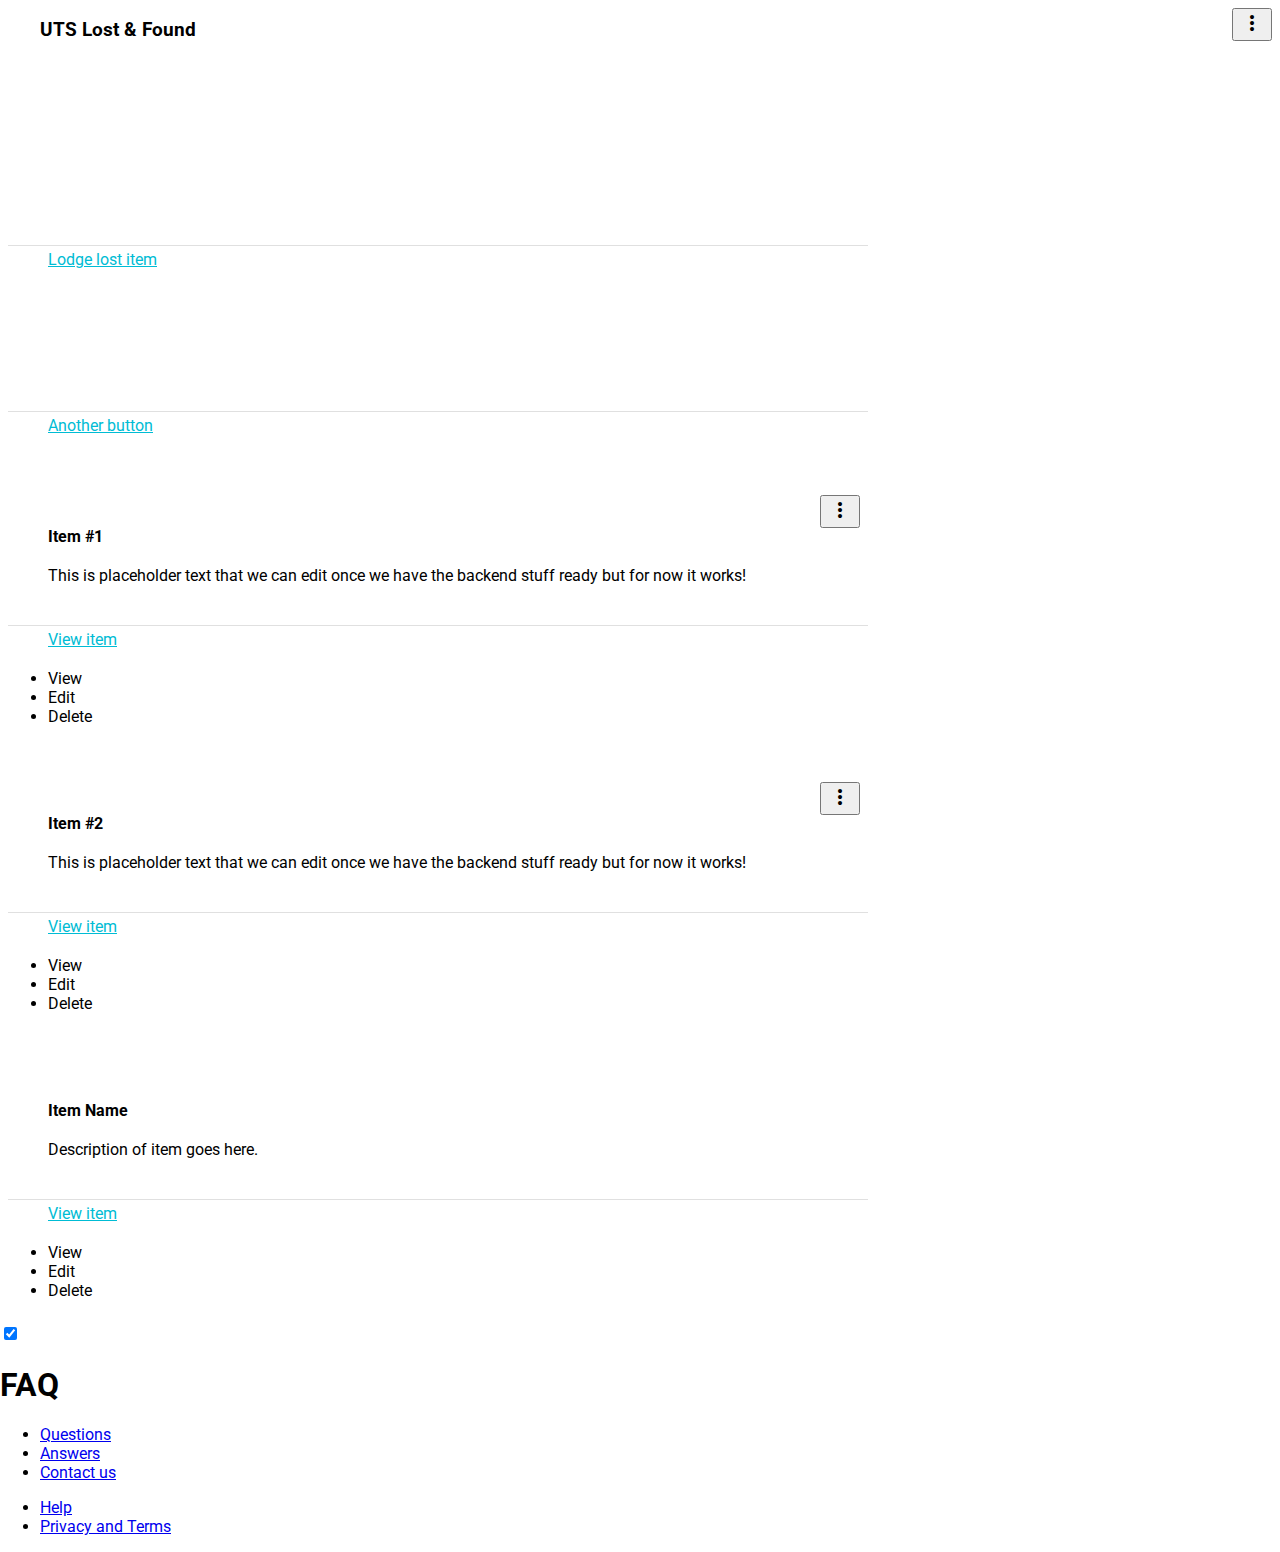
==== index.html @ cadc9a9c "Add files via upload" ====
<!doctype html>
<html lang="en">
  <head>
    <meta charset="utf-8">
    <meta http-equiv="X-UA-Compatible" content="IE=edge">
    <meta name="description" content="UTS Lost and Found web app">
    <meta name="viewport" content="width=device-width, initial-scale=1.0, minimum-scale=1.0">
    <title>UTS Lost and Found - release 1</title>

    <link rel="stylesheet" href="https://fonts.googleapis.com/css?family=Roboto:regular,bold,italic,thin,light,bolditalic,black,medium&amp;lang=en">
    <link rel="stylesheet" href="https://fonts.googleapis.com/icon?family=Material+Icons">
    <link rel="stylesheet" href="https://code.getmdl.io/1.2.0/material.indigo-pink.min.css" />
    <link rel="stylesheet" href="styles.css">
    <style>
    .bg1 {
      color: white;
      background-image: url("http://www.newcitymed.com/wp-content/uploads/Newcity_Medical_footer-512x256.jpg");
    }
    .bg2 {
      color: white;
      background-image: url("http://ndl.mgccw.com/mu3/app/20150920/09/1442721709796/ss/0_small.png");
    }
    </style>
  </head>
  <body onload="upd()" class="mdl-demo mdl-color--grey-100 mdl-color-text--grey-700 mdl-base">
    <div class="mdl-layout mdl-js-layout mdl-layout--fixed-header">
      <header class="mdl-layout__header  mdl-layout__header--scroll mdl-color--primary">
        <div class="mdl-layout--large-screen-only mdl-layout__header-row"></div>
        <div class="mdl-layout__header-row">
          <h3>UTS Lost & Found</h3>
        </div>
      </header>
      <main class="mdl-layout__content">
        <div class="mdl-layout__tab-panel is-active" id="overview">
          <section id="optionCards" class="section--center mdl-grid mdl-grid--no-spacing mdl-shadow--2dp">
            <div class="bg1 mdl-card mdl-cell mdl-cell--6-col-desktop mdl-cell--4-col-tablet mdl-cell--4-col-phone">
              <div class="mdl-card__supporting-text">
                <h4>Lost an item?</h4>
                Have you lost an item? Lodge a "Lost Item" application in case we've found it.
              </div>
              <div class="mdl-card__actions">
                <a href="#" class="mdl-button">Lodge lost item</a>
              </div>
            </div>
            <div class="bg2 mdl-card mdl-cell mdl-cell--6-col-desktop mdl-cell--4-col-tablet mdl-cell--4-col-phone">
              <div class="mdl-card__supporting-text">
                <h4>Something else?</h4>
                This is just placeholder in case we need to fit something else here
              </div>
              <div class="mdl-card__actions">
                <a href="#" class="mdl-button">Another button</a>
              </div>
            </div>
          </section>

          <section id="lostItemCard" class="hidden section--center mdl-grid mdl-grid--no-spacing mdl-shadow--2dp">
            <div  class="mdl-card mdl-cell mdl-cell--12-col">
              <div class="mdl-card__supporting-text">
                <h4 class="itemName">Item Name</h4>
                <span>Description of item goes here.</span>
              </div>
              <div class="mdl-card__actions">
                <a href="#" class="mdl-button">View item</a>
              </div>
            </div>
            <button class="hidden mdl-button mdl-js-button mdl-js-ripple-effect mdl-button--icon">
              <i class="material-icons">more_vert</i>
            </button>
            <ul class="mdl-menu mdl-js-menu mdl-menu--bottom-right">
              <li class="mdl-menu__item">View</li>
              <li class="mdl-menu__item">Edit</li>
              <li class="mdl-menu__item" disabled>Delete</li>
            </ul>
          </section>

        </div>
        
		<!-- PAGE STUFF HERE !-->


        <footer class="mdl-mega-footer">
          <div class="mdl-mega-footer--middle-section">
            <div class="mdl-mega-footer--drop-down-section">
              <input class="mdl-mega-footer--heading-checkbox" type="checkbox" checked>
              <h1 class="mdl-mega-footer--heading">FAQ</h1>
              <ul class="mdl-mega-footer--link-list">
                <li><a href="#">Questions</a></li>
                <li><a href="#">Answers</a></li>
                <li><a href="#">Contact us</a></li>
              </ul>
            </div>
          </div>
          <div class="mdl-mega-footer--bottom-section">
            <ul class="mdl-mega-footer--link-list">
              <li><a href="#">Help</a></li>
              <li><a href="#">Privacy and Terms</a></li>
            </ul>
          </div>
        </footer>
      </main>
    </div>
    <script src="https://code.jquery.com/jquery-3.1.0.min.js"></script>
    <script src="https://code.getmdl.io/1.2.0/material.min.js"></script>
    <script src="app.js"></script>
  </body>
</html>
---- styles.css ----
/**
 * Copyright 2015 Google Inc. All Rights Reserved.
 *
 * Licensed under the Apache License, Version 2.0 (the "License");
 * you may not use this file except in compliance with the License.
 * You may obtain a copy of the License at
 *
 *      http://www.apache.org/licenses/LICENSE-2.0
 *
 * Unless required by applicable law or agreed to in writing, software
 * distributed under the License is distributed on an "AS IS" BASIS,
 * WITHOUT WARRANTIES OR CONDITIONS OF ANY KIND, either express or implied.
 * See the License for the specific language governing permissions and
 * limitations under the License.
 */

html, body {
  font-family: 'Roboto', 'Helvetica', sans-serif;
  margin: 0;
  padding: 0;
}
.mdl-demo .mdl-layout__header-row {
  padding-left: 40px;
}
.mdl-demo .mdl-layout.is-small-screen .mdl-layout__header-row h3 {
  font-size: inherit;
}
.mdl-demo .mdl-layout__tab-bar-button {
  display: none;
}
.mdl-demo .mdl-layout.is-small-screen .mdl-layout__tab-bar .mdl-button {
  display: none;
}
.mdl-demo .mdl-layout:not(.is-small-screen) .mdl-layout__tab-bar,
.mdl-demo .mdl-layout:not(.is-small-screen) .mdl-layout__tab-bar-container {
  overflow: visible;
}
.mdl-demo .mdl-layout__tab-bar-container {
  height: 64px;
}
.mdl-demo .mdl-layout__tab-bar {
  padding: 0;
  padding-left: 16px;
  box-sizing: border-box;
  height: 100%;
  width: 100%;
}
.mdl-demo .mdl-layout__tab-bar .mdl-layout__tab {
  height: 64px;
  line-height: 64px;
}
.mdl-demo .mdl-layout__tab-bar .mdl-layout__tab.is-active::after {
  background-color: white;
  height: 4px;
}
.mdl-demo main > .mdl-layout__tab-panel {
  padding: 8px;
  padding-top: 48px;
}
.mdl-demo .mdl-card {
  height: auto;
  display: -webkit-flex;
  display: -ms-flexbox;
  display: flex;
  -webkit-flex-direction: column;
      -ms-flex-direction: column;
          flex-direction: column;
}
.mdl-demo .mdl-card > * {
  height: auto;
}
.mdl-demo .mdl-card .mdl-card__supporting-text {
  margin: 40px;
  -webkit-flex-grow: 1;
      -ms-flex-positive: 1;
          flex-grow: 1;
  padding: 0;
  color: inherit;
  width: calc(100% - 80px);
}
.mdl-demo.mdl-demo .mdl-card__supporting-text h4 {
  margin-top: 0;
  margin-bottom: 20px;
}
.mdl-demo .mdl-card__actions {
  margin: 0;
  padding: 4px 40px;
  color: inherit;
}
.mdl-demo .mdl-card__actions a {
  color: #00BCD4;
  margin: 0;
}
.mdl-demo .mdl-card__actions a:hover,
.mdl-demo .mdl-card__actions a:active {
  color: inherit;
  background-color: transparent;
}
.mdl-demo .mdl-card__supporting-text + .mdl-card__actions {
  border-top: 1px solid rgba(0, 0, 0, 0.12);
}
.mdl-demo #add {
  position: absolute;
  right: 40px;
  top: 36px;
  z-index: 999;
}

.mdl-demo .mdl-layout__content section:not(:last-of-type) {
  position: relative;
  margin-bottom: 48px;
}
.mdl-demo section.section--center {
  max-width: 860px;
}
.mdl-demo #features section.section--center {
  max-width: 620px;
}
.mdl-demo section > header{
  display: -webkit-flex;
  display: -ms-flexbox;
  display: flex;
  -webkit-align-items: center;
      -ms-flex-align: center;
          align-items: center;
  -webkit-justify-content: center;
      -ms-flex-pack: center;
          justify-content: center;
}
.mdl-demo section > .section__play-btn {
  min-height: 200px;
}
.mdl-demo section > header > .material-icons {
  font-size: 3rem;
}
.mdl-demo section > button {
  position: absolute;
  z-index: 99;
  top: 8px;
  right: 8px;
}
.mdl-demo section .section__circle {
  display: -webkit-flex;
  display: -ms-flexbox;
  display: flex;
  -webkit-align-items: center;
      -ms-flex-align: center;
          align-items: center;
  -webkit-justify-content: flex-start;
      -ms-flex-pack: start;
          justify-content: flex-start;
  -webkit-flex-grow: 0;
      -ms-flex-positive: 0;
          flex-grow: 0;
  -webkit-flex-shrink: 1;
      -ms-flex-negative: 1;
          flex-shrink: 1;
}
.mdl-demo section .section__text {
  -webkit-flex-grow: 1;
      -ms-flex-positive: 1;
          flex-grow: 1;
  -webkit-flex-shrink: 0;
      -ms-flex-negative: 0;
          flex-shrink: 0;
  padding-top: 8px;
}
.mdl-demo section .section__text h5 {
  font-size: inherit;
  margin: 0;
  margin-bottom: 0.5em;
}
.mdl-demo section .section__text a {
  text-decoration: none;
}
.mdl-demo section .section__circle-container > .section__circle-container__circle {
  width: 64px;
  height: 64px;
  border-radius: 32px;
  margin: 8px 0;
}
.mdl-demo section.section--footer .section__circle--big {
  width: 100px;
  height: 100px;
  border-radius: 50px;
  margin: 8px 32px;
}
.mdl-demo .is-small-screen section.section--footer .section__circle--big {
  width: 50px;
  height: 50px;
  border-radius: 25px;
  margin: 8px 16px;
}
.mdl-demo section.section--footer {
  padding: 64px 0;
  margin: 0 -8px -8px -8px;
}
.mdl-demo section.section--center .section__text:not(:last-child) {
  border-bottom: 1px solid rgba(0,0,0,.13);
}
.mdl-demo .mdl-card .mdl-card__supporting-text > h3:first-child {
  margin-bottom: 24px;
}
.mdl-demo .mdl-layout__tab-panel:not(#overview) {
  background-color: white;
}
.mdl-demo #features section {
  margin-bottom: 72px;
}
.mdl-demo #features h4, #features h5 {
  margin-bottom: 16px;
}
.mdl-demo .toc {
  border-left: 4px solid #C1EEF4;
  margin: 24px;
  padding: 0;
  padding-left: 8px;
  display: -webkit-flex;
  display: -ms-flexbox;
  display: flex;
  -webkit-flex-direction: column;
      -ms-flex-direction: column;
          flex-direction: column;
}
.mdl-demo .toc h4 {
  font-size: 0.9rem;
  margin-top: 0;
}
.mdl-demo .toc a {
  color: #4DD0E1;
  text-decoration: none;
  font-size: 16px;
  line-height: 28px;
  display: block;
}
.mdl-demo .mdl-menu__container {
  z-index: 99;
}
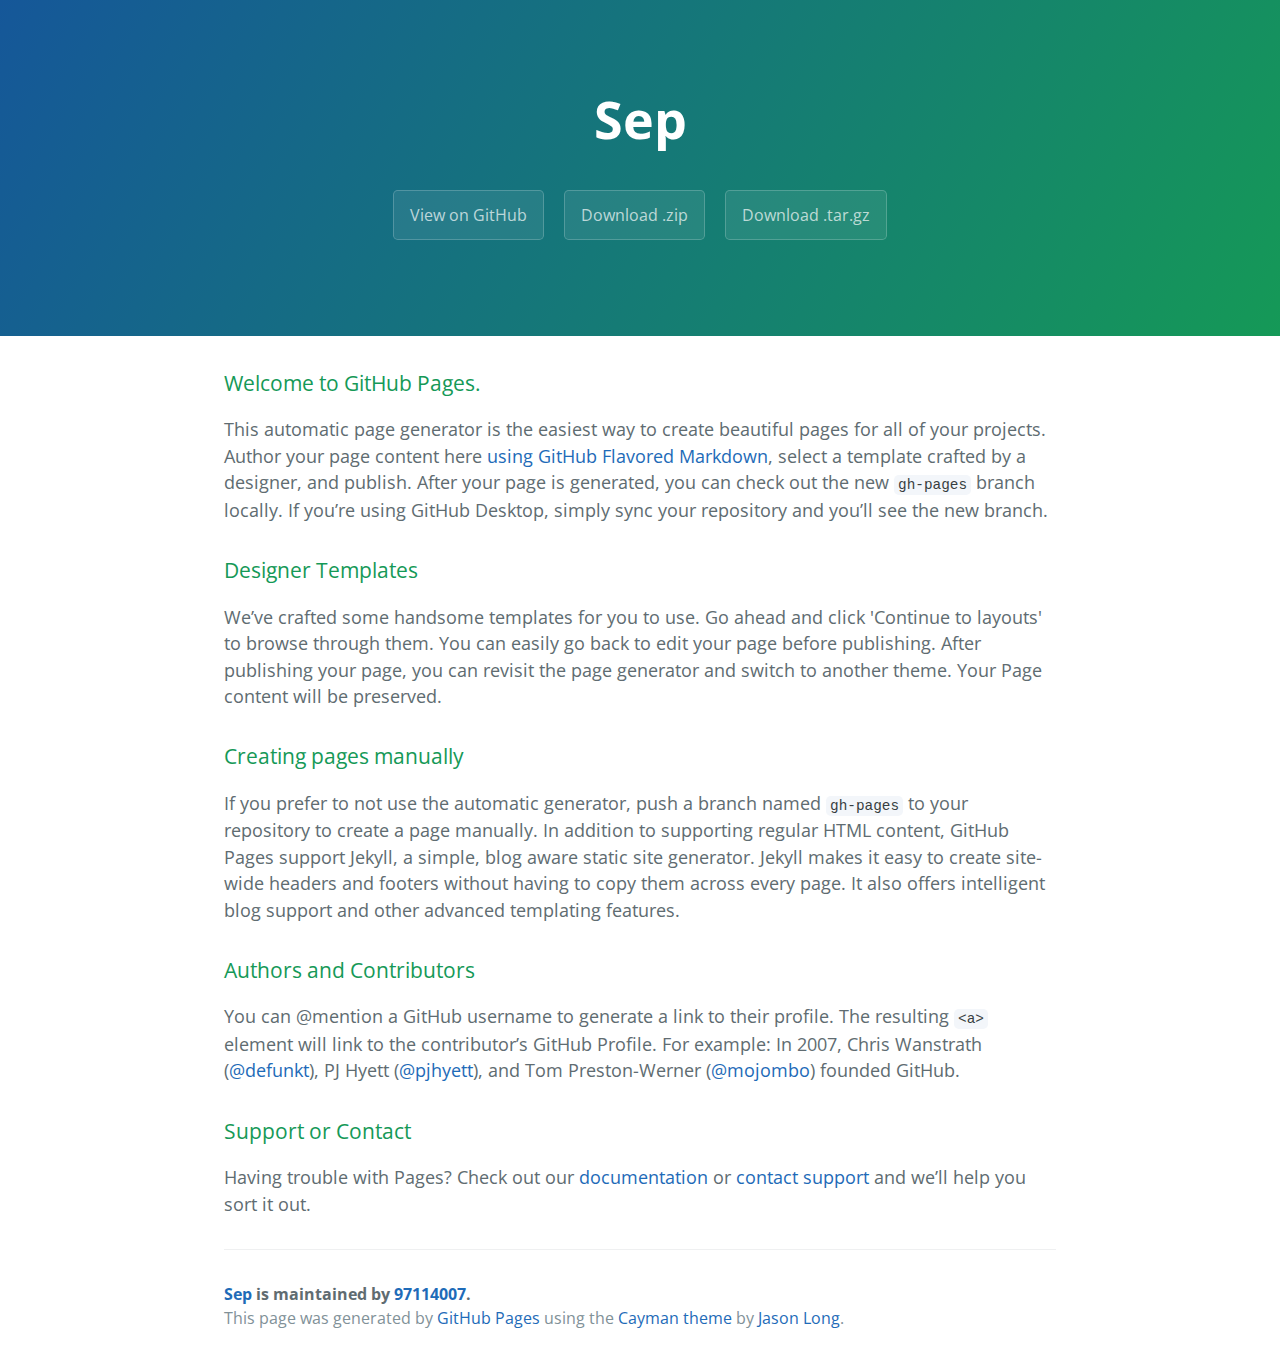
==== commit 7923b10d: "Create gh-pages branch via GitHub" ====
--- a/index.html
+++ b/index.html
@@ -1,106 +1,57 @@
-<!doctype html>
-<html lang="en">
+<!DOCTYPE html>
+<html lang="en-us">
   <head>
-    <meta charset="utf-8">
-    <meta http-equiv="X-UA-Compatible" content="IE=edge">
-    <meta name="description" content="UTS Lost and Found web app">
-    <meta name="viewport" content="width=device-width, initial-scale=1.0, minimum-scale=1.0">
-    <title>UTS Lost and Found - release 1</title>
+    <meta charset="UTF-8">
+    <title>Sep by 97114007</title>
+    <meta name="viewport" content="width=device-width, initial-scale=1">
+    <link rel="stylesheet" type="text/css" href="stylesheets/normalize.css" media="screen">
+    <link href='https://fonts.googleapis.com/css?family=Open+Sans:400,700' rel='stylesheet' type='text/css'>
+    <link rel="stylesheet" type="text/css" href="stylesheets/stylesheet.css" media="screen">
+    <link rel="stylesheet" type="text/css" href="stylesheets/github-light.css" media="screen">
+  </head>
+  <body>
+    <section class="page-header">
+      <h1 class="project-name">Sep</h1>
+      <h2 class="project-tagline"></h2>
+      <a href="https://github.com/97114007/SEP" class="btn">View on GitHub</a>
+      <a href="https://github.com/97114007/SEP/zipball/master" class="btn">Download .zip</a>
+      <a href="https://github.com/97114007/SEP/tarball/master" class="btn">Download .tar.gz</a>
+    </section>
 
-    <link rel="stylesheet" href="https://fonts.googleapis.com/css?family=Roboto:regular,bold,italic,thin,light,bolditalic,black,medium&amp;lang=en">
-    <link rel="stylesheet" href="https://fonts.googleapis.com/icon?family=Material+Icons">
-    <link rel="stylesheet" href="https://code.getmdl.io/1.2.0/material.indigo-pink.min.css" />
-    <link rel="stylesheet" href="styles.css">
-    <style>
-    .bg1 {
-      color: white;
-      background-image: url("http://www.newcitymed.com/wp-content/uploads/Newcity_Medical_footer-512x256.jpg");
-    }
-    .bg2 {
-      color: white;
-      background-image: url("http://ndl.mgccw.com/mu3/app/20150920/09/1442721709796/ss/0_small.png");
-    }
-    </style>
-  </head>
-  <body onload="upd()" class="mdl-demo mdl-color--grey-100 mdl-color-text--grey-700 mdl-base">
-    <div class="mdl-layout mdl-js-layout mdl-layout--fixed-header">
-      <header class="mdl-layout__header  mdl-layout__header--scroll mdl-color--primary">
-        <div class="mdl-layout--large-screen-only mdl-layout__header-row"></div>
-        <div class="mdl-layout__header-row">
-          <h3>UTS Lost & Found</h3>
-        </div>
-      </header>
-      <main class="mdl-layout__content">
-        <div class="mdl-layout__tab-panel is-active" id="overview">
-          <section id="optionCards" class="section--center mdl-grid mdl-grid--no-spacing mdl-shadow--2dp">
-            <div class="bg1 mdl-card mdl-cell mdl-cell--6-col-desktop mdl-cell--4-col-tablet mdl-cell--4-col-phone">
-              <div class="mdl-card__supporting-text">
-                <h4>Lost an item?</h4>
-                Have you lost an item? Lodge a "Lost Item" application in case we've found it.
-              </div>
-              <div class="mdl-card__actions">
-                <a href="#" class="mdl-button">Lodge lost item</a>
-              </div>
-            </div>
-            <div class="bg2 mdl-card mdl-cell mdl-cell--6-col-desktop mdl-cell--4-col-tablet mdl-cell--4-col-phone">
-              <div class="mdl-card__supporting-text">
-                <h4>Something else?</h4>
-                This is just placeholder in case we need to fit something else here
-              </div>
-              <div class="mdl-card__actions">
-                <a href="#" class="mdl-button">Another button</a>
-              </div>
-            </div>
-          </section>
+    <section class="main-content">
+      <h3>
+<a id="welcome-to-github-pages" class="anchor" href="#welcome-to-github-pages" aria-hidden="true"><span aria-hidden="true" class="octicon octicon-link"></span></a>Welcome to GitHub Pages.</h3>
 
-          <section id="lostItemCard" class="hidden section--center mdl-grid mdl-grid--no-spacing mdl-shadow--2dp">
-            <div  class="mdl-card mdl-cell mdl-cell--12-col">
-              <div class="mdl-card__supporting-text">
-                <h4 class="itemName">Item Name</h4>
-                <span>Description of item goes here.</span>
-              </div>
-              <div class="mdl-card__actions">
-                <a href="#" class="mdl-button">View item</a>
-              </div>
-            </div>
-            <button class="hidden mdl-button mdl-js-button mdl-js-ripple-effect mdl-button--icon">
-              <i class="material-icons">more_vert</i>
-            </button>
-            <ul class="mdl-menu mdl-js-menu mdl-menu--bottom-right">
-              <li class="mdl-menu__item">View</li>
-              <li class="mdl-menu__item">Edit</li>
-              <li class="mdl-menu__item" disabled>Delete</li>
-            </ul>
-          </section>
+<p>This automatic page generator is the easiest way to create beautiful pages for all of your projects. Author your page content here <a href="https://guides.github.com/features/mastering-markdown/">using GitHub Flavored Markdown</a>, select a template crafted by a designer, and publish. After your page is generated, you can check out the new <code>gh-pages</code> branch locally. If you’re using GitHub Desktop, simply sync your repository and you’ll see the new branch.</p>
 
-        </div>
-        
-		<!-- PAGE STUFF HERE !-->
+<h3>
+<a id="designer-templates" class="anchor" href="#designer-templates" aria-hidden="true"><span aria-hidden="true" class="octicon octicon-link"></span></a>Designer Templates</h3>
 
+<p>We’ve crafted some handsome templates for you to use. Go ahead and click 'Continue to layouts' to browse through them. You can easily go back to edit your page before publishing. After publishing your page, you can revisit the page generator and switch to another theme. Your Page content will be preserved.</p>
 
-        <footer class="mdl-mega-footer">
-          <div class="mdl-mega-footer--middle-section">
-            <div class="mdl-mega-footer--drop-down-section">
-              <input class="mdl-mega-footer--heading-checkbox" type="checkbox" checked>
-              <h1 class="mdl-mega-footer--heading">FAQ</h1>
-              <ul class="mdl-mega-footer--link-list">
-                <li><a href="#">Questions</a></li>
-                <li><a href="#">Answers</a></li>
-                <li><a href="#">Contact us</a></li>
-              </ul>
-            </div>
-          </div>
-          <div class="mdl-mega-footer--bottom-section">
-            <ul class="mdl-mega-footer--link-list">
-              <li><a href="#">Help</a></li>
-              <li><a href="#">Privacy and Terms</a></li>
-            </ul>
-          </div>
-        </footer>
-      </main>
-    </div>
-    <script src="https://code.jquery.com/jquery-3.1.0.min.js"></script>
-    <script src="https://code.getmdl.io/1.2.0/material.min.js"></script>
-    <script src="app.js"></script>
+<h3>
+<a id="creating-pages-manually" class="anchor" href="#creating-pages-manually" aria-hidden="true"><span aria-hidden="true" class="octicon octicon-link"></span></a>Creating pages manually</h3>
+
+<p>If you prefer to not use the automatic generator, push a branch named <code>gh-pages</code> to your repository to create a page manually. In addition to supporting regular HTML content, GitHub Pages support Jekyll, a simple, blog aware static site generator. Jekyll makes it easy to create site-wide headers and footers without having to copy them across every page. It also offers intelligent blog support and other advanced templating features.</p>
+
+<h3>
+<a id="authors-and-contributors" class="anchor" href="#authors-and-contributors" aria-hidden="true"><span aria-hidden="true" class="octicon octicon-link"></span></a>Authors and Contributors</h3>
+
+<p>You can @mention a GitHub username to generate a link to their profile. The resulting <code>&lt;a&gt;</code> element will link to the contributor’s GitHub Profile. For example: In 2007, Chris Wanstrath (<a href="https://github.com/defunkt" class="user-mention">@defunkt</a>), PJ Hyett (<a href="https://github.com/pjhyett" class="user-mention">@pjhyett</a>), and Tom Preston-Werner (<a href="https://github.com/mojombo" class="user-mention">@mojombo</a>) founded GitHub.</p>
+
+<h3>
+<a id="support-or-contact" class="anchor" href="#support-or-contact" aria-hidden="true"><span aria-hidden="true" class="octicon octicon-link"></span></a>Support or Contact</h3>
+
+<p>Having trouble with Pages? Check out our <a href="https://help.github.com/pages">documentation</a> or <a href="https://github.com/contact">contact support</a> and we’ll help you sort it out.</p>
+
+      <footer class="site-footer">
+        <span class="site-footer-owner"><a href="https://github.com/97114007/SEP">Sep</a> is maintained by <a href="https://github.com/97114007">97114007</a>.</span>
+
+        <span class="site-footer-credits">This page was generated by <a href="https://pages.github.com">GitHub Pages</a> using the <a href="https://github.com/jasonlong/cayman-theme">Cayman theme</a> by <a href="https://twitter.com/jasonlong">Jason Long</a>.</span>
+      </footer>
+
+    </section>
+
+  
   </body>
 </html>
--- a/stylesheets/stylesheet.css
+++ b/stylesheets/stylesheet.css
@@ -0,0 +1,245 @@
+* {
+  box-sizing: border-box; }
+
+body {
+  padding: 0;
+  margin: 0;
+  font-family: "Open Sans", "Helvetica Neue", Helvetica, Arial, sans-serif;
+  font-size: 16px;
+  line-height: 1.5;
+  color: #606c71; }
+
+a {
+  color: #1e6bb8;
+  text-decoration: none; }
+  a:hover {
+    text-decoration: underline; }
+
+.btn {
+  display: inline-block;
+  margin-bottom: 1rem;
+  color: rgba(255, 255, 255, 0.7);
+  background-color: rgba(255, 255, 255, 0.08);
+  border-color: rgba(255, 255, 255, 0.2);
+  border-style: solid;
+  border-width: 1px;
+  border-radius: 0.3rem;
+  transition: color 0.2s, background-color 0.2s, border-color 0.2s; }
+  .btn + .btn {
+    margin-left: 1rem; }
+
+.btn:hover {
+  color: rgba(255, 255, 255, 0.8);
+  text-decoration: none;
+  background-color: rgba(255, 255, 255, 0.2);
+  border-color: rgba(255, 255, 255, 0.3); }
+
+@media screen and (min-width: 64em) {
+  .btn {
+    padding: 0.75rem 1rem; } }
+
+@media screen and (min-width: 42em) and (max-width: 64em) {
+  .btn {
+    padding: 0.6rem 0.9rem;
+    font-size: 0.9rem; } }
+
+@media screen and (max-width: 42em) {
+  .btn {
+    display: block;
+    width: 100%;
+    padding: 0.75rem;
+    font-size: 0.9rem; }
+    .btn + .btn {
+      margin-top: 1rem;
+      margin-left: 0; } }
+
+.page-header {
+  color: #fff;
+  text-align: center;
+  background-color: #159957;
+  background-image: linear-gradient(120deg, #155799, #159957); }
+
+@media screen and (min-width: 64em) {
+  .page-header {
+    padding: 5rem 6rem; } }
+
+@media screen and (min-width: 42em) and (max-width: 64em) {
+  .page-header {
+    padding: 3rem 4rem; } }
+
+@media screen and (max-width: 42em) {
+  .page-header {
+    padding: 2rem 1rem; } }
+
+.project-name {
+  margin-top: 0;
+  margin-bottom: 0.1rem; }
+
+@media screen and (min-width: 64em) {
+  .project-name {
+    font-size: 3.25rem; } }
+
+@media screen and (min-width: 42em) and (max-width: 64em) {
+  .project-name {
+    font-size: 2.25rem; } }
+
+@media screen and (max-width: 42em) {
+  .project-name {
+    font-size: 1.75rem; } }
+
+.project-tagline {
+  margin-bottom: 2rem;
+  font-weight: normal;
+  opacity: 0.7; }
+
+@media screen and (min-width: 64em) {
+  .project-tagline {
+    font-size: 1.25rem; } }
+
+@media screen and (min-width: 42em) and (max-width: 64em) {
+  .project-tagline {
+    font-size: 1.15rem; } }
+
+@media screen and (max-width: 42em) {
+  .project-tagline {
+    font-size: 1rem; } }
+
+.main-content :first-child {
+  margin-top: 0; }
+.main-content img {
+  max-width: 100%; }
+.main-content h1, .main-content h2, .main-content h3, .main-content h4, .main-content h5, .main-content h6 {
+  margin-top: 2rem;
+  margin-bottom: 1rem;
+  font-weight: normal;
+  color: #159957; }
+.main-content p {
+  margin-bottom: 1em; }
+.main-content code {
+  padding: 2px 4px;
+  font-family: Consolas, "Liberation Mono", Menlo, Courier, monospace;
+  font-size: 0.9rem;
+  color: #383e41;
+  background-color: #f3f6fa;
+  border-radius: 0.3rem; }
+.main-content pre {
+  padding: 0.8rem;
+  margin-top: 0;
+  margin-bottom: 1rem;
+  font: 1rem Consolas, "Liberation Mono", Menlo, Courier, monospace;
+  color: #567482;
+  word-wrap: normal;
+  background-color: #f3f6fa;
+  border: solid 1px #dce6f0;
+  border-radius: 0.3rem; }
+  .main-content pre > code {
+    padding: 0;
+    margin: 0;
+    font-size: 0.9rem;
+    color: #567482;
+    word-break: normal;
+    white-space: pre;
+    background: transparent;
+    border: 0; }
+.main-content .highlight {
+  margin-bottom: 1rem; }
+  .main-content .highlight pre {
+    margin-bottom: 0;
+    word-break: normal; }
+.main-content .highlight pre, .main-content pre {
+  padding: 0.8rem;
+  overflow: auto;
+  font-size: 0.9rem;
+  line-height: 1.45;
+  border-radius: 0.3rem; }
+.main-content pre code, .main-content pre tt {
+  display: inline;
+  max-width: initial;
+  padding: 0;
+  margin: 0;
+  overflow: initial;
+  line-height: inherit;
+  word-wrap: normal;
+  background-color: transparent;
+  border: 0; }
+  .main-content pre code:before, .main-content pre code:after, .main-content pre tt:before, .main-content pre tt:after {
+    content: normal; }
+.main-content ul, .main-content ol {
+  margin-top: 0; }
+.main-content blockquote {
+  padding: 0 1rem;
+  margin-left: 0;
+  color: #819198;
+  border-left: 0.3rem solid #dce6f0; }
+  .main-content blockquote > :first-child {
+    margin-top: 0; }
+  .main-content blockquote > :last-child {
+    margin-bottom: 0; }
+.main-content table {
+  display: block;
+  width: 100%;
+  overflow: auto;
+  word-break: normal;
+  word-break: keep-all; }
+  .main-content table th {
+    font-weight: bold; }
+  .main-content table th, .main-content table td {
+    padding: 0.5rem 1rem;
+    border: 1px solid #e9ebec; }
+.main-content dl {
+  padding: 0; }
+  .main-content dl dt {
+    padding: 0;
+    margin-top: 1rem;
+    font-size: 1rem;
+    font-weight: bold; }
+  .main-content dl dd {
+    padding: 0;
+    margin-bottom: 1rem; }
+.main-content hr {
+  height: 2px;
+  padding: 0;
+  margin: 1rem 0;
+  background-color: #eff0f1;
+  border: 0; }
+
+@media screen and (min-width: 64em) {
+  .main-content {
+    max-width: 64rem;
+    padding: 2rem 6rem;
+    margin: 0 auto;
+    font-size: 1.1rem; } }
+
+@media screen and (min-width: 42em) and (max-width: 64em) {
+  .main-content {
+    padding: 2rem 4rem;
+    font-size: 1.1rem; } }
+
+@media screen and (max-width: 42em) {
+  .main-content {
+    padding: 2rem 1rem;
+    font-size: 1rem; } }
+
+.site-footer {
+  padding-top: 2rem;
+  margin-top: 2rem;
+  border-top: solid 1px #eff0f1; }
+
+.site-footer-owner {
+  display: block;
+  font-weight: bold; }
+
+.site-footer-credits {
+  color: #819198; }
+
+@media screen and (min-width: 64em) {
+  .site-footer {
+    font-size: 1rem; } }
+
+@media screen and (min-width: 42em) and (max-width: 64em) {
+  .site-footer {
+    font-size: 1rem; } }
+
+@media screen and (max-width: 42em) {
+  .site-footer {
+    font-size: 0.9rem; } }
--- a/stylesheets/github-light.css
+++ b/stylesheets/github-light.css
@@ -0,0 +1,124 @@
+/*
+The MIT License (MIT)
+
+Copyright (c) 2016 GitHub, Inc.
+
+Permission is hereby granted, free of charge, to any person obtaining a copy
+of this software and associated documentation files (the "Software"), to deal
+in the Software without restriction, including without limitation the rights
+to use, copy, modify, merge, publish, distribute, sublicense, and/or sell
+copies of the Software, and to permit persons to whom the Software is
+furnished to do so, subject to the following conditions:
+
+The above copyright notice and this permission notice shall be included in all
+copies or substantial portions of the Software.
+
+THE SOFTWARE IS PROVIDED "AS IS", WITHOUT WARRANTY OF ANY KIND, EXPRESS OR
+IMPLIED, INCLUDING BUT NOT LIMITED TO THE WARRANTIES OF MERCHANTABILITY,
+FITNESS FOR A PARTICULAR PURPOSE AND NONINFRINGEMENT. IN NO EVENT SHALL THE
+AUTHORS OR COPYRIGHT HOLDERS BE LIABLE FOR ANY CLAIM, DAMAGES OR OTHER
+LIABILITY, WHETHER IN AN ACTION OF CONTRACT, TORT OR OTHERWISE, ARISING FROM,
+OUT OF OR IN CONNECTION WITH THE SOFTWARE OR THE USE OR OTHER DEALINGS IN THE
+SOFTWARE.
+
+*/
+
+.pl-c /* comment */ {
+  color: #969896;
+}
+
+.pl-c1 /* constant, variable.other.constant, support, meta.property-name, support.constant, support.variable, meta.module-reference, markup.raw, meta.diff.header */,
+.pl-s .pl-v /* string variable */ {
+  color: #0086b3;
+}
+
+.pl-e /* entity */,
+.pl-en /* entity.name */ {
+  color: #795da3;
+}
+
+.pl-smi /* variable.parameter.function, storage.modifier.package, storage.modifier.import, storage.type.java, variable.other */,
+.pl-s .pl-s1 /* string source */ {
+  color: #333;
+}
+
+.pl-ent /* entity.name.tag */ {
+  color: #63a35c;
+}
+
+.pl-k /* keyword, storage, storage.type */ {
+  color: #a71d5d;
+}
+
+.pl-s /* string */,
+.pl-pds /* punctuation.definition.string, string.regexp.character-class */,
+.pl-s .pl-pse .pl-s1 /* string punctuation.section.embedded source */,
+.pl-sr /* string.regexp */,
+.pl-sr .pl-cce /* string.regexp constant.character.escape */,
+.pl-sr .pl-sre /* string.regexp source.ruby.embedded */,
+.pl-sr .pl-sra /* string.regexp string.regexp.arbitrary-repitition */ {
+  color: #183691;
+}
+
+.pl-v /* variable */ {
+  color: #ed6a43;
+}
+
+.pl-id /* invalid.deprecated */ {
+  color: #b52a1d;
+}
+
+.pl-ii /* invalid.illegal */ {
+  color: #f8f8f8;
+  background-color: #b52a1d;
+}
+
+.pl-sr .pl-cce /* string.regexp constant.character.escape */ {
+  font-weight: bold;
+  color: #63a35c;
+}
+
+.pl-ml /* markup.list */ {
+  color: #693a17;
+}
+
+.pl-mh /* markup.heading */,
+.pl-mh .pl-en /* markup.heading entity.name */,
+.pl-ms /* meta.separator */ {
+  font-weight: bold;
+  color: #1d3e81;
+}
+
+.pl-mq /* markup.quote */ {
+  color: #008080;
+}
+
+.pl-mi /* markup.italic */ {
+  font-style: italic;
+  color: #333;
+}
+
+.pl-mb /* markup.bold */ {
+  font-weight: bold;
+  color: #333;
+}
+
+.pl-md /* markup.deleted, meta.diff.header.from-file */ {
+  color: #bd2c00;
+  background-color: #ffecec;
+}
+
+.pl-mi1 /* markup.inserted, meta.diff.header.to-file */ {
+  color: #55a532;
+  background-color: #eaffea;
+}
+
+.pl-mdr /* meta.diff.range */ {
+  font-weight: bold;
+  color: #795da3;
+}
+
+.pl-mo /* meta.output */ {
+  color: #1d3e81;
+}
+
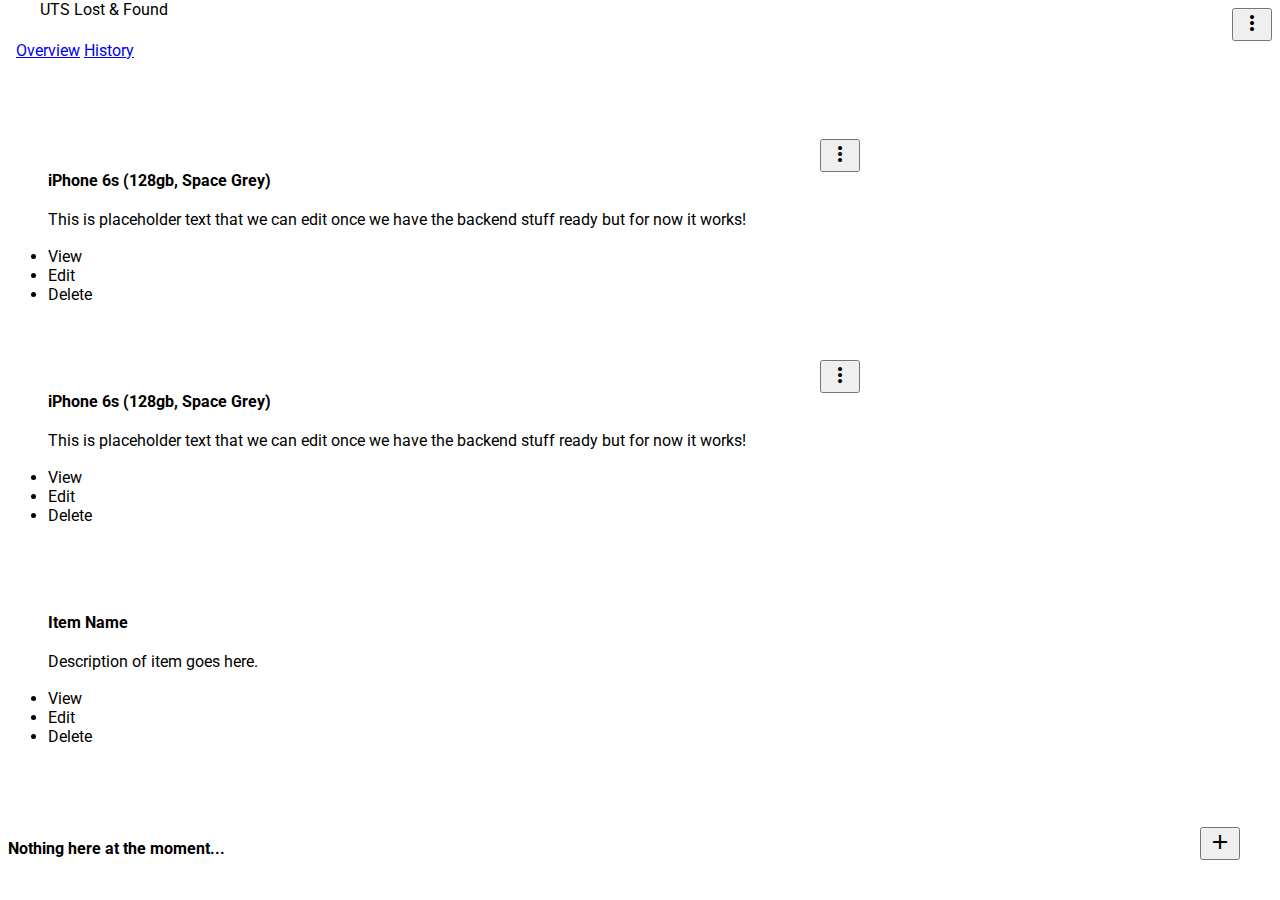
==== commit 2ae4bc43: "Add files via upload" ====
--- a/index.html
+++ b/index.html
@@ -1,57 +1,146 @@
-<!DOCTYPE html>
-<html lang="en-us">
+<!doctype html>
+<html lang="en">
   <head>
-    <meta charset="UTF-8">
-    <title>Sep by 97114007</title>
-    <meta name="viewport" content="width=device-width, initial-scale=1">
-    <link rel="stylesheet" type="text/css" href="stylesheets/normalize.css" media="screen">
-    <link href='https://fonts.googleapis.com/css?family=Open+Sans:400,700' rel='stylesheet' type='text/css'>
-    <link rel="stylesheet" type="text/css" href="stylesheets/stylesheet.css" media="screen">
-    <link rel="stylesheet" type="text/css" href="stylesheets/github-light.css" media="screen">
+    <meta charset="utf-8">
+    <meta http-equiv="X-UA-Compatible" content="IE=edge">
+    <meta name="description" content="UTS Lost and Found web app">
+    <meta name="viewport" content="width=device-width, initial-scale=1.0, minimum-scale=1.0">
+    <title>UTS Lost and Found - release 1</title>
+
+    <link rel="stylesheet" href="https://fonts.googleapis.com/css?family=Roboto:regular,bold,italic,thin,light,bolditalic,black,medium&amp;lang=en">
+    <link rel="stylesheet" href="https://fonts.googleapis.com/icon?family=Material+Icons">
+    <link rel="stylesheet" href="https://code.getmdl.io/1.2.0/material.indigo-pink.min.css" />
+    <link rel="stylesheet" href="styles.css">
+    <style>
+    #addButton {
+      position: fixed;
+      display: block;
+      right: 0;
+      bottom: 0;
+      margin-right: 40px;
+      margin-bottom: 40px;
+      z-index: 900;
+    }
+    #optionCards {
+      height:0px;
+      padding: 0px;
+      margin: 0px;
+    }
+    .itemCard.mdl-card {
+      height: 100px;
+    }
+    .bg1 {
+      color: white;
+      background-image: url("http://www.newcitymed.com/wp-content/uploads/Newcity_Medical_footer-512x256.jpg");
+    }
+    .bg2 {
+      color: white;
+      background-image: url("http://ndl.mgccw.com/mu3/app/20150920/09/1442721709796/ss/0_small.png");
+    }
+    </style>
   </head>
-  <body>
-    <section class="page-header">
-      <h1 class="project-name">Sep</h1>
-      <h2 class="project-tagline"></h2>
-      <a href="https://github.com/97114007/SEP" class="btn">View on GitHub</a>
-      <a href="https://github.com/97114007/SEP/zipball/master" class="btn">Download .zip</a>
-      <a href="https://github.com/97114007/SEP/tarball/master" class="btn">Download .tar.gz</a>
-    </section>
+  <body class="mdl-demo mdl-color--grey-100 mdl-color-text--grey-700 mdl-base">
 
-    <section class="main-content">
-      <h3>
-<a id="welcome-to-github-pages" class="anchor" href="#welcome-to-github-pages" aria-hidden="true"><span aria-hidden="true" class="octicon octicon-link"></span></a>Welcome to GitHub Pages.</h3>
+    <div class="mdl-layout mdl-js-layout mdl-layout--fixed-header">
+      <header class="mdl-layout__header  mdl-layout__header--scroll mdl-color--primary">
+        <!--<div class="mdl-layout--large-screen-only mdl-layout__header-row"></div>!-->
+        <div class="mdl-layout__header-row">
+          <span class="mdl-layout-title">UTS Lost & Found</span>
+          <!--<h3>UTS Lost & Found</h3>!-->
+        </div>
+        <div style="position:right;"class="mdl-layout__tab-bar mdl-layout--fixed-tabs mdl-js-ripple-effect"><!--mdl-layout--fixed-tabs !-->
+          <a href="#overview" class="mdl-layout__tab is-active">Overview</a>
+          <a href="#history" class="mdl-layout__tab">History</a>
+        </div>
+      </header>
+      <main class="mdl-layout__content">
+        <div class="mdl-layout__tab-panel is-active" id="overview">
+          <section id="optionCards" class="section--center mdl-grid mdl-grid--no-spacing mdl-shadow--2dp">
+            <!--<div class="bg1 mdl-card mdl-cell mdl-cell--6-col-desktop mdl-cell--4-col-tablet mdl-cell--4-col-phone">
+              <div class="mdl-card__supporting-text">
+                <h4>Lost an item?</h4>
+                Have you lost an item? Lodge a "Lost Item" application in case we've found it.
+              </div>
+              <div class="mdl-card__actions">
+                <a href="#" class="mdl-button">Lodge lost item</a>
+              </div>
+            </div>
+            <div class="bg2 mdl-card mdl-cell mdl-cell--6-col-desktop mdl-cell--4-col-tablet mdl-cell--4-col-phone">
+              <div class="mdl-card__supporting-text">
+                <h4>Something else?</h4>
+                This is just placeholder in case we need to fit something else here
+              </div>
+              <div class="mdl-card__actions">
+                <a href="#" class="mdl-button">Another button</a>
+              </div>
+            </div>!-->
+          </section>
+          <section id="lostItemCard" class="hidden section--center mdl-grid mdl-grid--no-spacing mdl-shadow--3dp">
+            <header style="width:2%;" class="mdl-cell mdl-cell--1-col mdl-color-text--white">
+            </header>
+            <div style="width:98%;" class="itemCard mdl-card mdl-cell mdl-cell--12-col">
+              <div class="mdl-card__supporting-text">
+                <h4 class="itemName">Item Name</h4>
+                <span>Description of item goes here.</span>
+              </div>
+              <!--<div class="mdl-card__actions mdl-card--border">
+                <a href="#" class="mdl-button">View item</a>
+              </div>!-->
+            </div>
+            <button class="hidden mdl-button mdl-js-button mdl-js-ripple-effect mdl-button--icon">
+              <i class="material-icons">more_vert</i>
+            </button>
+            <ul class="mdl-menu mdl-js-menu mdl-menu--bottom-right">
+              <li class="mdl-menu__item">View</li>
+              <li class="mdl-menu__item">Edit</li>
+              <li class="mdl-menu__item" disabled>Delete</li>
+            </ul>
+          </section>
+          <button id="addButton" class="mdl-button mdl-js-button mdl-button--fab mdl-js-ripple-effect mdl-button--colored">
+            <i class="material-icons">add</i>
+          </button>
+        </div>
+        
 
-<p>This automatic page generator is the easiest way to create beautiful pages for all of your projects. Author your page content here <a href="https://guides.github.com/features/mastering-markdown/">using GitHub Flavored Markdown</a>, select a template crafted by a designer, and publish. After your page is generated, you can check out the new <code>gh-pages</code> branch locally. If you’re using GitHub Desktop, simply sync your repository and you’ll see the new branch.</p>
+        <div class="mdl-layout__tab-panel" id="history">
+            <h4>Nothing here at the moment...</h3>
+        </div>
+		<!-- PAGE STUFF HERE !-->
 
-<h3>
-<a id="designer-templates" class="anchor" href="#designer-templates" aria-hidden="true"><span aria-hidden="true" class="octicon octicon-link"></span></a>Designer Templates</h3>
-
-<p>We’ve crafted some handsome templates for you to use. Go ahead and click 'Continue to layouts' to browse through them. You can easily go back to edit your page before publishing. After publishing your page, you can revisit the page generator and switch to another theme. Your Page content will be preserved.</p>
-
-<h3>
-<a id="creating-pages-manually" class="anchor" href="#creating-pages-manually" aria-hidden="true"><span aria-hidden="true" class="octicon octicon-link"></span></a>Creating pages manually</h3>
-
-<p>If you prefer to not use the automatic generator, push a branch named <code>gh-pages</code> to your repository to create a page manually. In addition to supporting regular HTML content, GitHub Pages support Jekyll, a simple, blog aware static site generator. Jekyll makes it easy to create site-wide headers and footers without having to copy them across every page. It also offers intelligent blog support and other advanced templating features.</p>
-
-<h3>
-<a id="authors-and-contributors" class="anchor" href="#authors-and-contributors" aria-hidden="true"><span aria-hidden="true" class="octicon octicon-link"></span></a>Authors and Contributors</h3>
-
-<p>You can @mention a GitHub username to generate a link to their profile. The resulting <code>&lt;a&gt;</code> element will link to the contributor’s GitHub Profile. For example: In 2007, Chris Wanstrath (<a href="https://github.com/defunkt" class="user-mention">@defunkt</a>), PJ Hyett (<a href="https://github.com/pjhyett" class="user-mention">@pjhyett</a>), and Tom Preston-Werner (<a href="https://github.com/mojombo" class="user-mention">@mojombo</a>) founded GitHub.</p>
-
-<h3>
-<a id="support-or-contact" class="anchor" href="#support-or-contact" aria-hidden="true"><span aria-hidden="true" class="octicon octicon-link"></span></a>Support or Contact</h3>
-
-<p>Having trouble with Pages? Check out our <a href="https://help.github.com/pages">documentation</a> or <a href="https://github.com/contact">contact support</a> and we’ll help you sort it out.</p>
-
-      <footer class="site-footer">
-        <span class="site-footer-owner"><a href="https://github.com/97114007/SEP">Sep</a> is maintained by <a href="https://github.com/97114007">97114007</a>.</span>
-
-        <span class="site-footer-credits">This page was generated by <a href="https://pages.github.com">GitHub Pages</a> using the <a href="https://github.com/jasonlong/cayman-theme">Cayman theme</a> by <a href="https://twitter.com/jasonlong">Jason Long</a>.</span>
-      </footer>
-
-    </section>
-
-  
+  <!--<dialog class="mdl-dialog hidden">
+    <h5 class="mdl-dialog__title">This is a prototype</h5>
+    <div class="mdl-dialog__content">
+      <p>
+        The current release of this prototype does not have an item view implementation ready yet.
+      </p>
+    </div>
+    <div class="mdl-dialog__actions">
+      <a href="javascript:document.querySelector('dialog').close();" class="mdl-button mdl-js-button mdl-js-ripple-effect">Ok</a>
+    </div>
+  </dialog>!-->
+        <!--<footer class="mdl-mega-footer">
+          <div class="mdl-mega-footer--middle-section">
+            <div class="mdl-mega-footer--drop-down-section">
+              <input class="mdl-mega-footer--heading-checkbox" type="checkbox" checked>
+              <h1 class="mdl-mega-footer--heading">FAQ</h1>
+              <ul class="mdl-mega-footer--link-list">
+                <li><a href="#">Questions</a></li>
+                <li><a href="#">Answers</a></li>
+                <li><a href="#">Contact us</a></li>
+              </ul>
+            </div>
+          </div>
+          <div class="mdl-mega-footer--bottom-section">
+            <ul class="mdl-mega-footer--link-list">
+              <li><a href="#">Help</a></li>
+              <li><a href="#">Privacy and Terms</a></li>
+            </ul>
+          </div>
+        </footer>!-->
+      </main>
+    </div>
+    <script src="https://code.jquery.com/jquery-3.1.0.min.js"></script>
+    <script src="https://code.getmdl.io/1.2.0/material.min.js"></script>
+    <script src="app.js"></script>
   </body>
 </html>
--- a/styles.css
+++ b/styles.css
@@ -0,0 +1,238 @@
+/**
+ * Copyright 2015 Google Inc. All Rights Reserved.
+ *
+ * Licensed under the Apache License, Version 2.0 (the "License");
+ * you may not use this file except in compliance with the License.
+ * You may obtain a copy of the License at
+ *
+ *      http://www.apache.org/licenses/LICENSE-2.0
+ *
+ * Unless required by applicable law or agreed to in writing, software
+ * distributed under the License is distributed on an "AS IS" BASIS,
+ * WITHOUT WARRANTIES OR CONDITIONS OF ANY KIND, either express or implied.
+ * See the License for the specific language governing permissions and
+ * limitations under the License.
+ */
+
+html, body {
+  font-family: 'Roboto', 'Helvetica', sans-serif;
+  margin: 0;
+  padding: 0;
+}
+.mdl-demo .mdl-layout__header-row {
+  padding-left: 40px;
+}
+.mdl-demo .mdl-layout.is-small-screen .mdl-layout__header-row h3 {
+  font-size: inherit;
+}
+.mdl-demo .mdl-layout__tab-bar-button {
+  display: none;
+}
+.mdl-demo .mdl-layout.is-small-screen .mdl-layout__tab-bar .mdl-button {
+  display: none;
+}
+.mdl-demo .mdl-layout:not(.is-small-screen) .mdl-layout__tab-bar,
+.mdl-demo .mdl-layout:not(.is-small-screen) .mdl-layout__tab-bar-container {
+  overflow: visible;
+}
+.mdl-demo .mdl-layout__tab-bar-container {
+  height: 64px;
+}
+.mdl-demo .mdl-layout__tab-bar {
+  padding: 0;
+  padding-left: 16px;
+  box-sizing: border-box;
+  height: 100%;
+  width: 100%;
+}
+.mdl-demo .mdl-layout__tab-bar .mdl-layout__tab {
+  height: 64px;
+  line-height: 64px;
+}
+.mdl-demo .mdl-layout__tab-bar .mdl-layout__tab.is-active::after {
+  background-color: white;
+  height: 4px;
+}
+.mdl-demo main > .mdl-layout__tab-panel {
+  padding: 8px;
+  padding-top: 48px;
+}
+.mdl-demo .mdl-card {
+  height: auto;
+  display: -webkit-flex;
+  display: -ms-flexbox;
+  display: flex;
+  -webkit-flex-direction: column;
+      -ms-flex-direction: column;
+          flex-direction: column;
+}
+.mdl-demo .mdl-card > * {
+  height: auto;
+}
+.mdl-demo .mdl-card .mdl-card__supporting-text {
+  margin: 40px;
+  -webkit-flex-grow: 1;
+      -ms-flex-positive: 1;
+          flex-grow: 1;
+  padding: 0;
+  color: inherit;
+  width: calc(100% - 80px);
+}
+.mdl-demo.mdl-demo .mdl-card__supporting-text h4 {
+  margin-top: 0;
+  margin-bottom: 20px;
+}
+.mdl-demo .mdl-card__actions {
+  margin: 0;
+  padding: 4px 40px;
+  color: inherit;
+}
+.mdl-demo .mdl-card__actions a {
+  color: #00BCD4;
+  margin: 0;
+}
+.mdl-demo .mdl-card__actions a:hover,
+.mdl-demo .mdl-card__actions a:active {
+  color: inherit;
+  background-color: transparent;
+}
+.mdl-demo .mdl-card__supporting-text + .mdl-card__actions {
+  border-top: 1px solid rgba(0, 0, 0, 0.12);
+}
+.mdl-demo #add {
+  position: absolute;
+  right: 40px;
+  top: 36px;
+  z-index: 999;
+}
+
+.mdl-demo .mdl-layout__content section:not(:last-of-type) {
+  position: relative;
+  margin-bottom: 48px;
+}
+.mdl-demo section.section--center {
+  max-width: 860px;
+}
+.mdl-demo #features section.section--center {
+  max-width: 620px;
+}
+.mdl-demo section > header{
+  display: -webkit-flex;
+  display: -ms-flexbox;
+  display: flex;
+  -webkit-align-items: center;
+      -ms-flex-align: center;
+          align-items: center;
+  -webkit-justify-content: center;
+      -ms-flex-pack: center;
+          justify-content: center;
+}
+.mdl-demo section > .section__play-btn {
+  min-height: 200px;
+}
+.mdl-demo section > header > .material-icons {
+  font-size: 3rem;
+}
+.mdl-demo section > button {
+  position: absolute;
+  z-index: 99;
+  top: 8px;
+  right: 8px;
+}
+.mdl-demo section .section__circle {
+  display: -webkit-flex;
+  display: -ms-flexbox;
+  display: flex;
+  -webkit-align-items: center;
+      -ms-flex-align: center;
+          align-items: center;
+  -webkit-justify-content: flex-start;
+      -ms-flex-pack: start;
+          justify-content: flex-start;
+  -webkit-flex-grow: 0;
+      -ms-flex-positive: 0;
+          flex-grow: 0;
+  -webkit-flex-shrink: 1;
+      -ms-flex-negative: 1;
+          flex-shrink: 1;
+}
+.mdl-demo section .section__text {
+  -webkit-flex-grow: 1;
+      -ms-flex-positive: 1;
+          flex-grow: 1;
+  -webkit-flex-shrink: 0;
+      -ms-flex-negative: 0;
+          flex-shrink: 0;
+  padding-top: 8px;
+}
+.mdl-demo section .section__text h5 {
+  font-size: inherit;
+  margin: 0;
+  margin-bottom: 0.5em;
+}
+.mdl-demo section .section__text a {
+  text-decoration: none;
+}
+.mdl-demo section .section__circle-container > .section__circle-container__circle {
+  width: 64px;
+  height: 64px;
+  border-radius: 32px;
+  margin: 8px 0;
+}
+.mdl-demo section.section--footer .section__circle--big {
+  width: 100px;
+  height: 100px;
+  border-radius: 50px;
+  margin: 8px 32px;
+}
+.mdl-demo .is-small-screen section.section--footer .section__circle--big {
+  width: 50px;
+  height: 50px;
+  border-radius: 25px;
+  margin: 8px 16px;
+}
+.mdl-demo section.section--footer {
+  padding: 64px 0;
+  margin: 0 -8px -8px -8px;
+}
+.mdl-demo section.section--center .section__text:not(:last-child) {
+  border-bottom: 1px solid rgba(0,0,0,.13);
+}
+.mdl-demo .mdl-card .mdl-card__supporting-text > h3:first-child {
+  margin-bottom: 24px;
+}
+.mdl-demo .mdl-layout__tab-panel:not(#overview) {
+  background-color: white;
+}
+.mdl-demo #features section {
+  margin-bottom: 72px;
+}
+.mdl-demo #features h4, #features h5 {
+  margin-bottom: 16px;
+}
+.mdl-demo .toc {
+  border-left: 4px solid #C1EEF4;
+  margin: 24px;
+  padding: 0;
+  padding-left: 8px;
+  display: -webkit-flex;
+  display: -ms-flexbox;
+  display: flex;
+  -webkit-flex-direction: column;
+      -ms-flex-direction: column;
+          flex-direction: column;
+}
+.mdl-demo .toc h4 {
+  font-size: 0.9rem;
+  margin-top: 0;
+}
+.mdl-demo .toc a {
+  color: #4DD0E1;
+  text-decoration: none;
+  font-size: 16px;
+  line-height: 28px;
+  display: block;
+}
+.mdl-demo .mdl-menu__container {
+  z-index: 99;
+}
